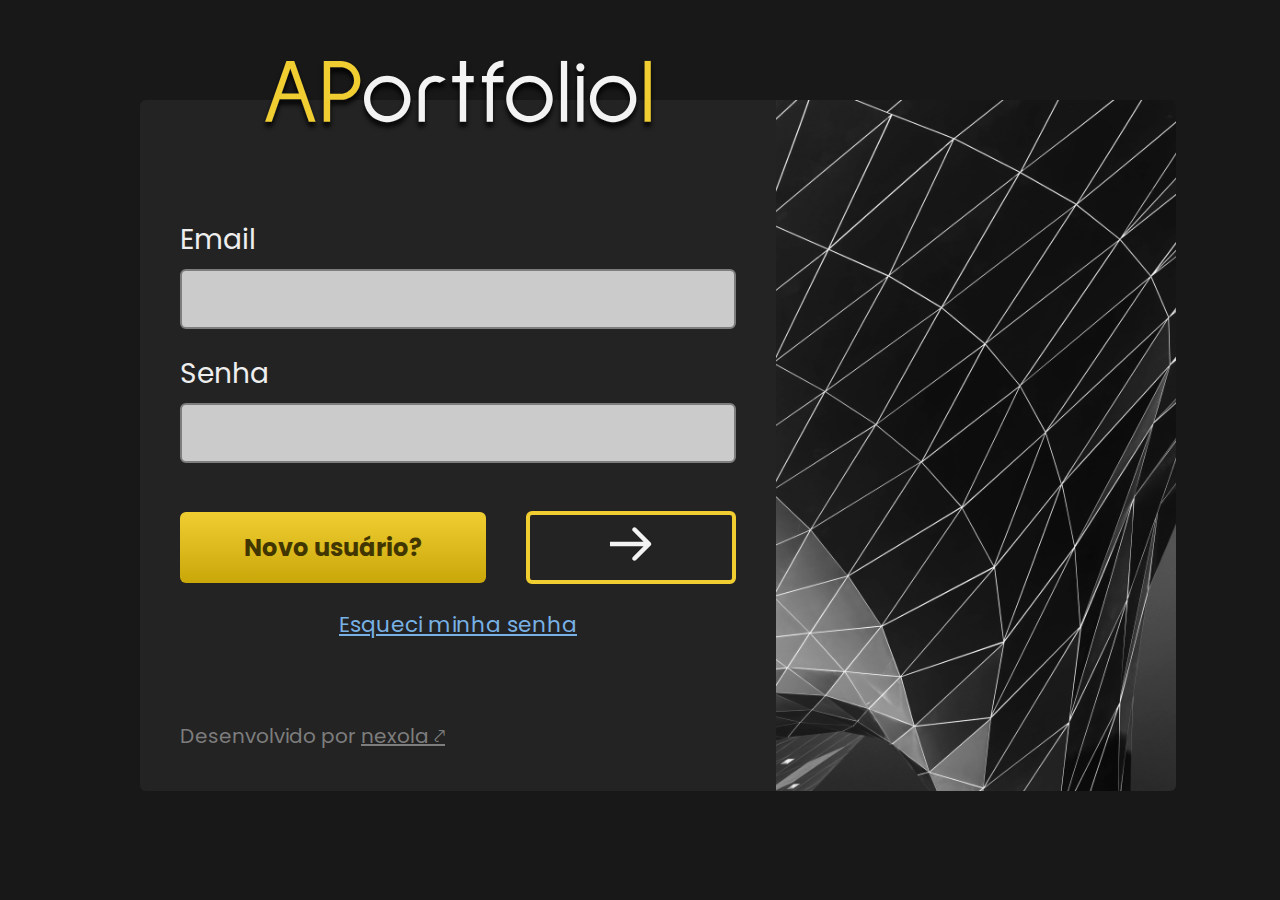
==== index.html @ c3696397 "password recover" ====
<!DOCTYPE html>
<html lang="en">
  <head>
    <meta charset="UTF-8" />
    <meta name="viewport" content="width=device-width, initial-scale=1.0" />
    <link rel="stylesheet" href="style.css" />
    <title>APortfolioI - Login</title>
  </head>
  <body>
    <main class="main--container">
      <div class="container--form">
        <div class="logo--container">
          <img src="./assets/logo.svg" alt="APortfolioI" class="img--logo" />
        </div>
        <form action="" class="form--login">
          <div class="input">
            <label for="email-login">Email</label>
            <input type="email" id="email-login" name="email" />
          </div>

          <div class="input">
            <label for="password-login">Senha</label>
            <input type="password" id="password-login" name="password" />
          </div>

          <div class="btns--login">
            <a href="./signup.html" class="btn--cadastro btn">Novo usuário?</a>
            <a href="./" class="btn--login"
              ><img
                src="./assets/enter-arrow-white.svg"
                class="arrow-enter"
                alt=""
            /></a>
          </div>
        </form>
        <a href="./password-recover.html" class="forgot--password"
          >Esqueci minha senha</a
        >
        <p class="copyright">
          Desenvolvido por
          <a
            href="https://www.linkedin.com/in/vitor-vianna-a53075215/"
            target="_blank"
            >nexola ⤤</a
          >
        </p>
      </div>
      <div class="container--bg">
        <img src="./assets/bg-login.jpg" alt="" class="bg--login" />
      </div>
    </main>
  </body>
</html>
---- style.css ----
@import url("https://fonts.googleapis.com/css2?family=Poppins:wght@400;600;700&display=swap");

:root {
  --c1: #fafafa;
  --c2: #f7f7f7;
  --c3: #eeeeee;
  --c4: #e4e4e4;
  --c5: #cbcbcb;
  --c6: #b0b0b0;
  --c7: #7d7d7d;
  --c8: #646464;
  --c9: #454545;
  --c10: #2f2f2f;
  --c11: #232323;
  --c12: #181818;
  --c13: #0e0e0e;

  --p1: #f0cd31;
  --p2: #deba1a;
  --p3: #caa709;
  --p4: #ba9801;
  --p5: #967a00;
  --p6: #423600;

  --x1: #ef8a8a;
  --y1: #78b1e5;
  --y1-hover: #1f6eb6;
}

* {
  font-family: "Poppins", Arial, Helvetica, sans-serif;
}

p,
h1,
h2,
h3,
h4,
div,
form,
a,
main,
body {
  margin: 0;
  padding: 0;
}

body {
  background-color: var(--c12);
  display: flex;
  max-width: 1000px;
  margin-left: auto;
  margin-right: auto;
  justify-content: space-between;
  align-items: center;
  box-sizing: border-box;
}

.btn {
  font-size: 1.5rem;
  text-decoration: none;
  color: var(--p6);
  font-weight: bold;
  padding: 18px 64px;
  background: linear-gradient(var(--p1), var(--p3));
  border-radius: 6px;
  text-align: center;
  align-self: center;
  width: max-content;
}

/* LOGIN */
.main--container {
  display: grid;
  grid-template-columns: 1fr 1fr;
  margin-top: 100px;
}

.logo--container {
  position: relative;
  top: -80px;
}

.container--form {
  background-color: var(--c11);
  border-radius: 6px 0 0 6px;
  display: flex;
  flex-direction: column;
  padding: 40px;
  box-sizing: border-box;
  align-items: center;
}

.input {
  display: flex;
  flex-direction: column;
  gap: 8px;
  font-size: 1.75rem;
  color: var(--c3);
}

.input input {
  height: 60px;
  font-size: 1.15rem;
  background-color: var(--c5);
  border: 2px solid var(--c7);
  border-radius: 6px;
  padding-left: 16px;
  box-sizing: border-box;
}

.form--login,
.form--signup {
  display: flex;
  flex-direction: column;
  gap: 24px;
  box-sizing: border-box;
}

.btns--login {
  display: grid;
  grid-template-columns: 2fr 1fr;
  gap: 40px;
  margin-top: 24px;
}

.btn--login,
.btn--voltar {
  border: 4px solid var(--p1);
  border-radius: 6px;
  padding: 12px 80px;
  align-self: center;
  transition: 0.3s ease-in-out;
}

.arrow-enter,
.btn--voltar img {
  transition: 0.3s ease-in-out;
}

.btn--voltar img {
  transform: rotate(180deg);
}

.forgot--password {
  color: var(--y1);
  font-size: 1.35rem;
  margin-top: 24px;
  transition: 0.3s ease-in-out;
}

.copyright,
.copyright a {
  color: var(--c7);
  font-size: 1.25rem;
  margin-top: 80px;
  align-self: flex-start;
  transition: 0.3s ease-in-out;
}

.container--bg img {
  height: 100%;
  object-fit: cover;
  width: 400px;
}

.bg--login {
  border-radius: 0 6px 6px 0;
}

.btn:hover {
  background: linear-gradient(var(--p3), var(--p5));
  transition: 0.3s ease-in-out;
}

.forgot--password:hover {
  color: var(--y1-hover);
  transition: 0.3s ease-in-out;
}

.btn--login:hover .arrow-enter {
  transform: translateX(24px);
  transition: 0.3s ease-in-out;
}

.btn--voltar:hover img {
  transform: translateX(-24px) rotate(180deg);
  transition: 0.3s ease-in-out;
}

.btn--login:hover,
.btn--voltar:hover {
  border-color: var(--c1);
}

.copyright a:hover {
  color: var(--c9);
}

.input input:focus,
.input input:focus,
textarea:focus {
  outline: none;
  border-color: var(--p1);
  background: var(--c1);
  box-shadow: 0 0 1px 2px #fea;
}

/* SIGN UP */

#signup .copyright,
.copyright a {
  margin-top: 60px;
}

/* PASSWORD RECOVER */
#pass-recover .main--container {
  display: flex;
  flex-direction: column;
}

#pass-recover .container--form {
  border-radius: 6px 6px 0 0;
}

#pass-recover,
#pass-recover .main--container,
#pass-recover .container--bg img {
  width: 920px;
}

#pass-recover .container--bg img {
  height: 200px;
  border-radius: 0 0 6px 6px;
}

#pass-recover .btns--login {
  display: flex;
  justify-content: center;
}
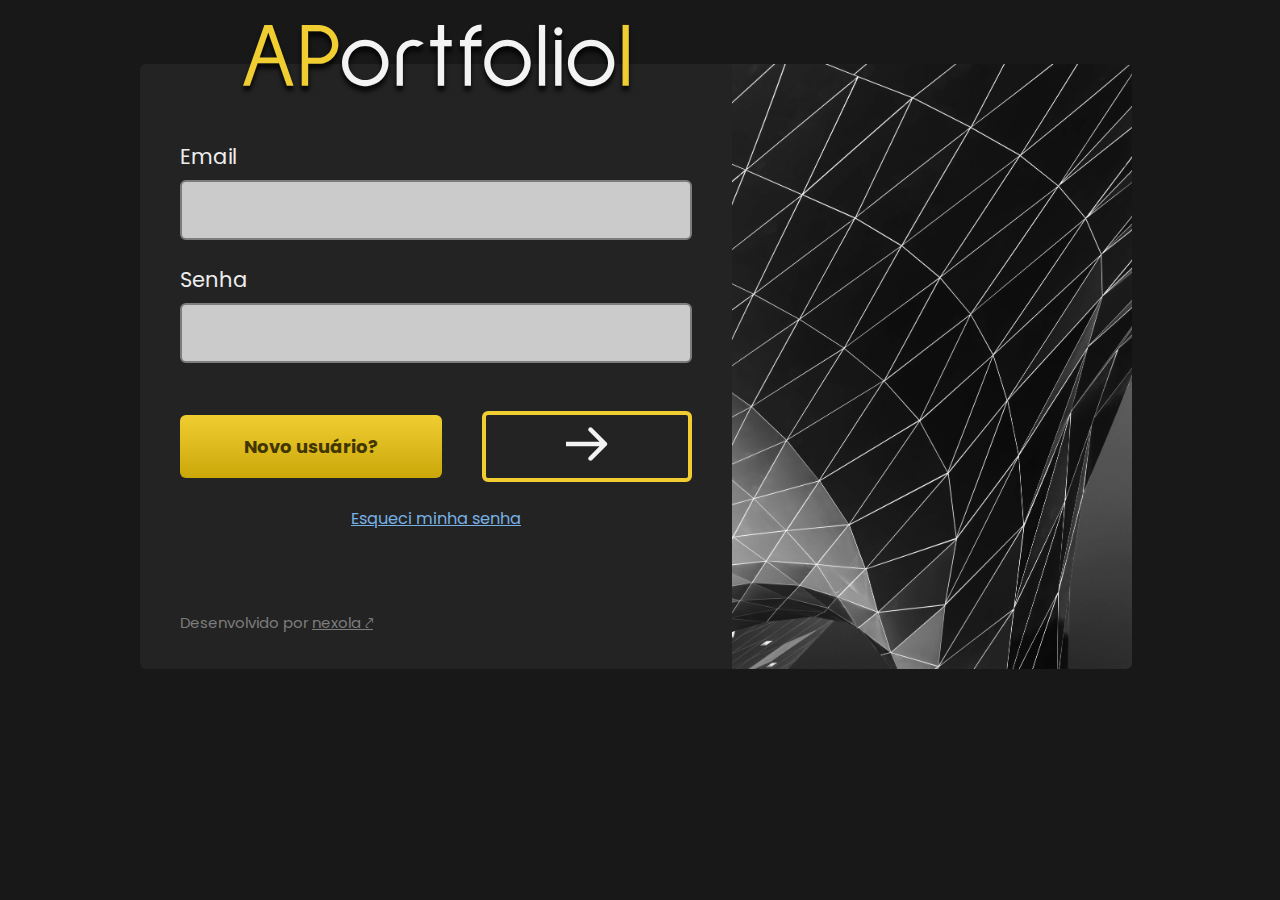
==== commit 897d4ba3: "padding replacements" ====
--- a/index.html
+++ b/index.html
@@ -6,7 +6,7 @@
     <link rel="stylesheet" href="style.css" />
     <title>APortfolioI - Login</title>
   </head>
-  <body>
+  <body id="login">
     <main class="main--container">
       <div class="container--form">
         <div class="logo--container">
--- a/style.css
+++ b/style.css
@@ -25,6 +25,8 @@
   --x1: #ef8a8a;
   --y1: #78b1e5;
   --y1-hover: #1f6eb6;
+
+  font-size: 12px;
 }
 
 * {
@@ -70,15 +72,19 @@
 }
 
 /* LOGIN */
+#login .main--container {
+  margin-top: 64px;
+}
+
 .main--container {
   display: grid;
   grid-template-columns: 1fr 1fr;
-  margin-top: 100px;
+  margin-top: 50px;
 }
 
 .logo--container {
   position: relative;
-  top: -80px;
+  top: -40px;
 }
 
 .container--form {
@@ -86,7 +92,7 @@
   border-radius: 6px 0 0 6px;
   display: flex;
   flex-direction: column;
-  padding: 40px;
+  padding: 0 40px 20px 40px;
   box-sizing: border-box;
   align-items: center;
 }
@@ -217,6 +223,7 @@
 #pass-recover .main--container {
   display: flex;
   flex-direction: column;
+  margin-top: 80px;
 }
 
 #pass-recover .container--form {
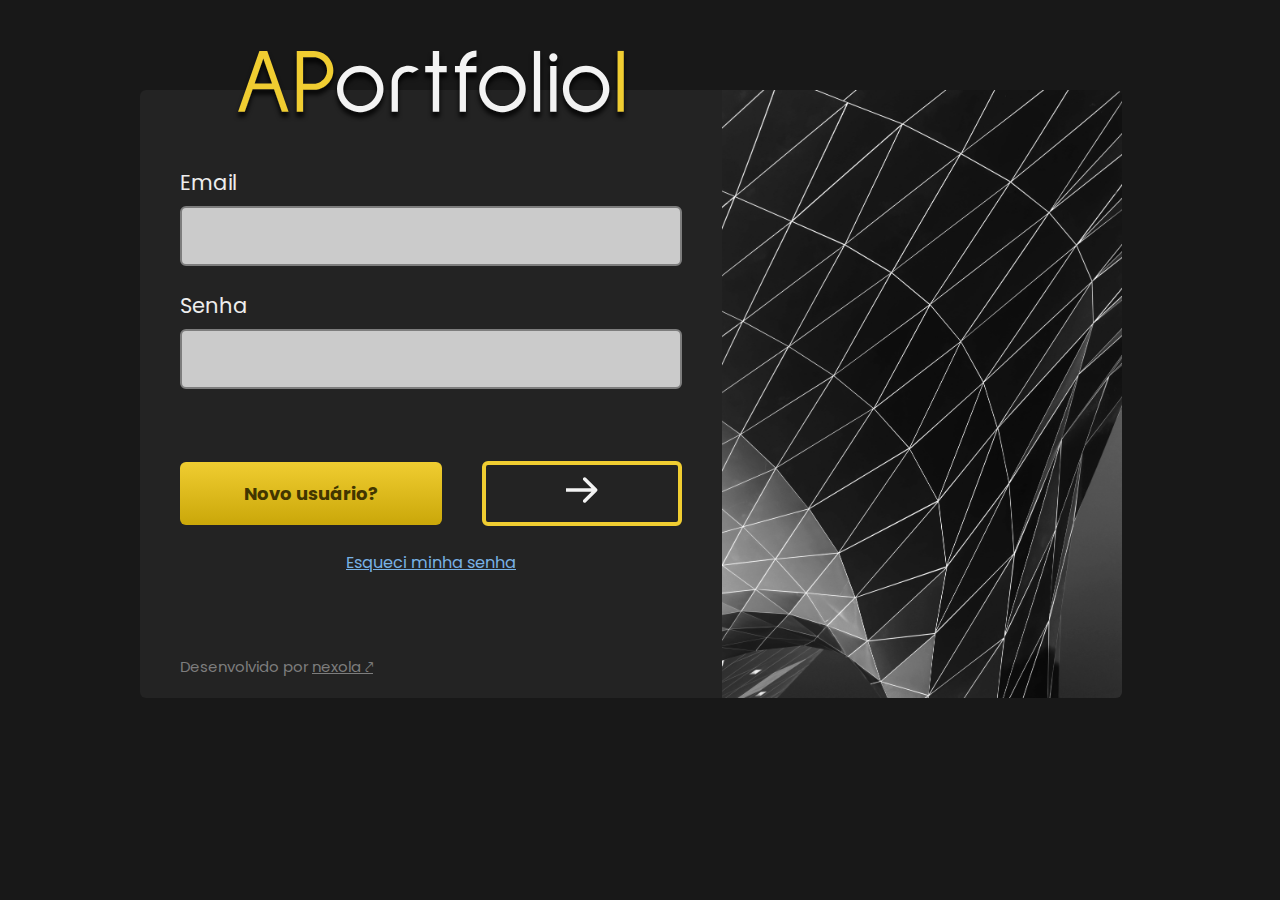
==== commit bd6de792: "new password, home header" ====
--- a/index.html
+++ b/index.html
@@ -29,7 +29,7 @@
               ><img
                 src="./assets/enter-arrow-white.svg"
                 class="arrow-enter"
-                alt=""
+                width="32px"
             /></a>
           </div>
         </form>
--- a/style.css
+++ b/style.css
@@ -21,6 +21,7 @@
   --p4: #ba9801;
   --p5: #967a00;
   --p6: #423600;
+  --p7: #786200;
 
   --x1: #ef8a8a;
   --y1: #78b1e5;
@@ -42,7 +43,9 @@
 form,
 a,
 main,
-body {
+body,
+ul,
+li {
   margin: 0;
   padding: 0;
 }
@@ -72,14 +75,11 @@
 }
 
 /* LOGIN */
-#login .main--container {
-  margin-top: 64px;
-}
 
 .main--container {
   display: grid;
   grid-template-columns: 1fr 1fr;
-  margin-top: 50px;
+  margin-top: 10vh;
 }
 
 .logo--container {
@@ -116,7 +116,9 @@
 }
 
 .form--login,
-.form--signup {
+.form--signup,
+.form--new-password,
+.form--pass-recover {
   display: flex;
   flex-direction: column;
   gap: 24px;
@@ -148,7 +150,7 @@
   transform: rotate(180deg);
 }
 
-.forgot--password {
+a {
   color: var(--y1);
   font-size: 1.35rem;
   margin-top: 24px;
@@ -177,9 +179,10 @@
 .btn:hover {
   background: linear-gradient(var(--p3), var(--p5));
   transition: 0.3s ease-in-out;
-}
-
-.forgot--password:hover {
+  color: inherit;
+}
+
+a:hover {
   color: var(--y1-hover);
   transition: 0.3s ease-in-out;
 }
@@ -223,7 +226,6 @@
 #pass-recover .main--container {
   display: flex;
   flex-direction: column;
-  margin-top: 80px;
 }
 
 #pass-recover .container--form {
@@ -245,3 +247,134 @@
   display: flex;
   justify-content: center;
 }
+
+/* HOME */
+
+#home .main--container,
+#home .container--form,
+#home {
+  display: initial;
+  width: 1200px;
+  margin: 0 auto;
+}
+
+#home .main--container {
+  margin-top: 10vh;
+}
+
+#home .logo--container {
+  position: relative;
+  top: -40px;
+}
+
+#home .container--form {
+  margin-top: 10vh;
+  border-radius: 6px;
+  display: flex;
+  flex-direction: column;
+}
+
+#home ul {
+  list-style: none;
+  display: flex;
+  gap: 12px;
+  align-items: baseline;
+}
+
+#home li > a {
+  text-decoration: none;
+  font-size: 2rem;
+  padding: 8px 16px;
+  color: var(--p7);
+  display: inline-block;
+}
+
+#home li > a::after {
+  content: "";
+  display: block;
+  height: 2px;
+  width: 0;
+  background-color: var(--c2);
+}
+
+#home li > a:hover {
+  color: var(--p1);
+}
+
+#home li > a:hover::after {
+  width: 100%;
+  transition: 0.3s;
+}
+
+#home .nav--active::after {
+  width: 100%;
+}
+
+#home .nav--active {
+  font-size: 2.5rem;
+  color: var(--p1);
+}
+
+#home h3 {
+  letter-spacing: 1px;
+  color: var(--c1);
+  font-weight: 600;
+}
+
+#home h3::after {
+  display: inline-block;
+  margin-left: 8px;
+  content: "";
+  height: 17px;
+  width: 30px;
+  background: url(./assets/arrow-down.svg);
+}
+
+#home h3,
+#home .link-portfolio {
+  line-height: 1px;
+  font-size: 1.75rem;
+  justify-self: start;
+}
+
+#home .container--link-portfolio {
+  display: flex;
+  align-items: center;
+  gap: 8px;
+}
+
+#home .copy-link {
+  content: "";
+  display: inline;
+  height: 32px;
+  width: 32px;
+  background: url(./assets/copy.svg);
+  transition: 0.3s ease-in-out;
+}
+
+#home .copy-link:hover {
+  background: url(./assets/copy-hover.svg);
+  transition: 0.3s ease-in-out;
+}
+
+#home header {
+  align-self: start;
+  display: flex;
+  border-bottom: 2px solid var(--c10);
+  padding-bottom: 24px;
+  width: 100%;
+  justify-content: space-between;
+  align-items: center;
+}
+
+#home .signout {
+  display: inline-block;
+  content: "";
+  width: 45px;
+  height: 45px;
+  background: url(./assets/signout.svg);
+}
+
+#home .signout:hover {
+  background: url(./assets/signout-grey.svg);
+}
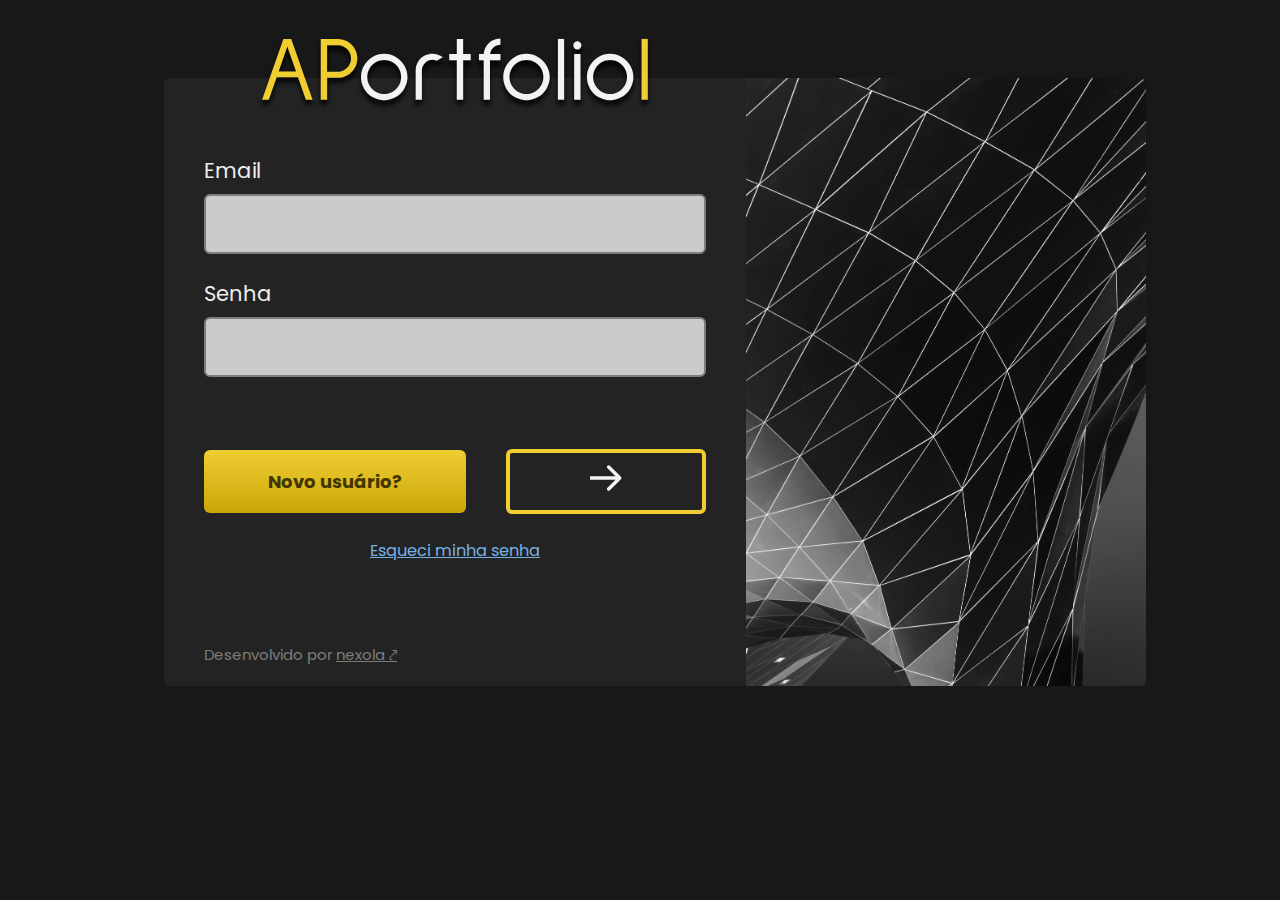
==== commit d8427619: "Header form" ====
--- a/index.html
+++ b/index.html
@@ -25,7 +25,7 @@
 
           <div class="btns--login">
             <a href="./signup.html" class="btn--cadastro btn">Novo usuário?</a>
-            <a href="./" class="btn--login"
+            <a href="./home.html" class="btn--login"
               ><img
                 src="./assets/enter-arrow-white.svg"
                 class="arrow-enter"
--- a/style.css
+++ b/style.css
@@ -59,6 +59,7 @@
   justify-content: space-between;
   align-items: center;
   box-sizing: border-box;
+  padding: 24px;
 }
 
 .btn {
@@ -79,7 +80,7 @@
 .main--container {
   display: grid;
   grid-template-columns: 1fr 1fr;
-  margin-top: 10vh;
+  margin-top: 6vh;
 }
 
 .logo--container {
@@ -258,17 +259,13 @@
   margin: 0 auto;
 }
 
-#home .main--container {
-  margin-top: 10vh;
-}
-
 #home .logo--container {
   position: relative;
   top: -40px;
 }
 
 #home .container--form {
-  margin-top: 10vh;
+  margin-top: 6vh;
   border-radius: 6px;
   display: flex;
   flex-direction: column;
@@ -378,3 +375,53 @@
 #home .signout:hover {
   background: url(./assets/signout-grey.svg);
 }
+
+#home .form--home {
+  opacity: 0;
+  width: 100%;
+  padding: 24px;
+  display: flex;
+  flex-direction: column;
+  gap: 24px;
+}
+
+#home .form--active {
+  opacity: 1;
+}
+
+#home .row--input {
+  display: grid;
+  grid-template-columns: 3fr 1fr;
+  gap: 24px;
+}
+
+#home .input textarea.text-area {
+  font-size: 1.55rem;
+  background-color: var(--c5);
+  border: 2px solid var(--c7);
+  border-radius: 6px;
+  padding: 16px;
+  box-sizing: border-box;
+  resize: none;
+  height: 108px;
+}
+
+#home textarea.text-area:focus {
+  outline: none;
+  border-color: var(--p1);
+  background: var(--c1);
+  box-shadow: 0 0 1px 2px #fea;
+}
+
+#home .input {
+  width: 100%;
+}
+
+#home .input input {
+  font-size: 1.75rem;
+}
+
+#home .btn--att-portfolio {
+  width: 990px;
+  margin-bottom: 12px;
+}
